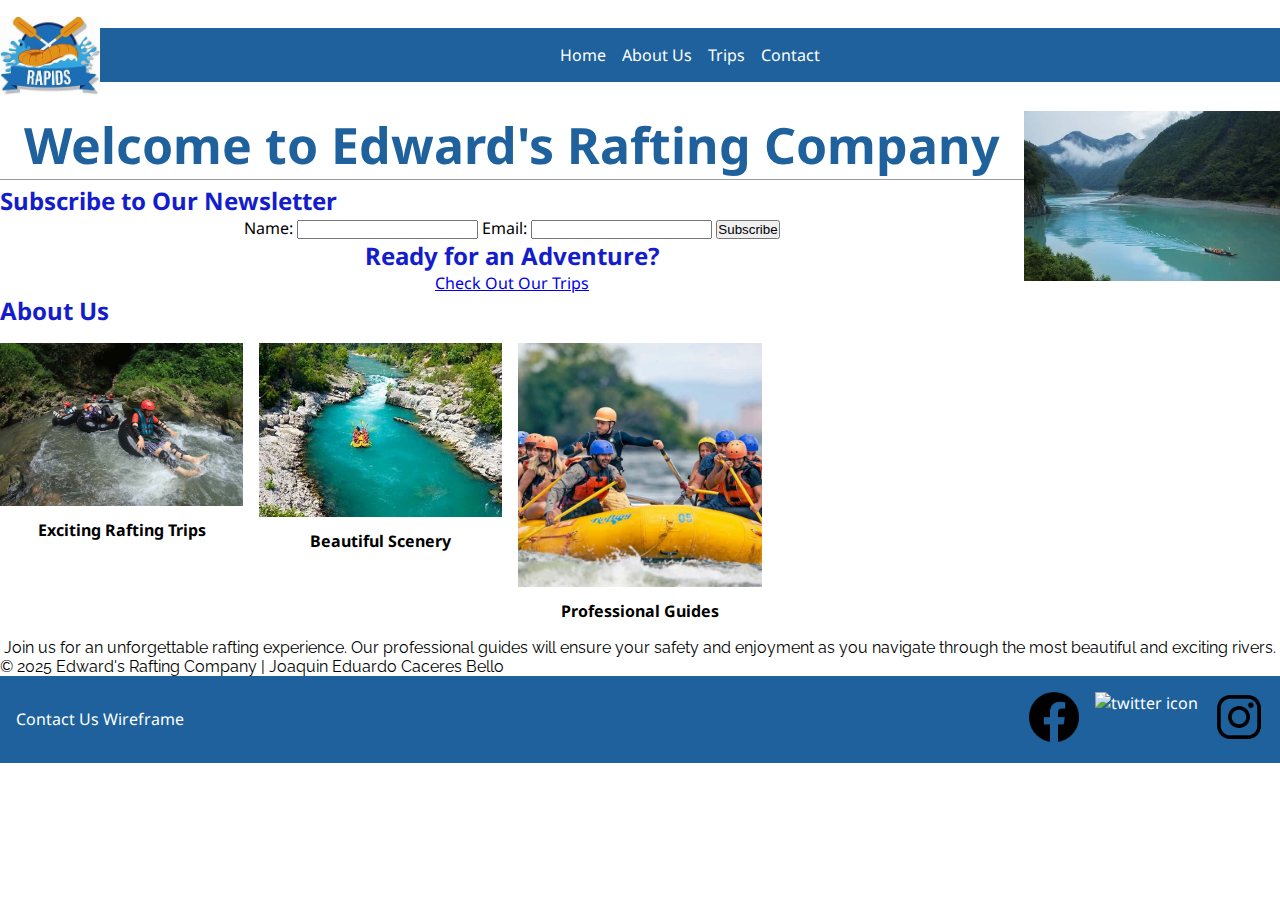
==== wwr/index.html @ fee35205 "index" ====
<!DOCTYPE html>
<html lang="en">

<head>
    <meta charset="UTF-8">
    <meta name="viewport" content="width=device-width, initial-scale=1.0">
    <meta name="description" content="Welcome to Edward's Rafting Company. Experience the best rafting adventures.">
    <meta name="author" content="Edward">
    <link rel="stylesheet" href="styles/rafting.css">
    <title>Home - Edward's Rafting Company</title>

    <link rel="preconnect" href="https://fonts.googleapis.com">
    <link rel="preconnect" href="https://fonts.gstatic.com" crossorigin>
    <link
        href="https://fonts.googleapis.com/css2?family=Noto+Sans:ital,wght@0,100..900;1,100..900&family=Raleway&display=swap"
        rel="stylesheet">
</head>

<body>
    <header>
        <div class="header-grid">
            <img src="images/logo.jpeg" alt="logo" width="100">
            <nav class="underlines">
                <ul>
                    <li><a href="index.html">Home</a></li>
                    <li><a href="about.html">About Us</a></li>
                    <li><a href="trips.html">Trips</a></li>
                    <li><a href="contact.html">Contact</a></li>
                </ul>
            </nav>
        </div>
    </header>
    <main>
        <div class="divhero">
            <img src="images/main-imagen.jpg" alt="Rafting Adventure">
            <h1>Welcome to Edward's Rafting Company</h1>
        </div>
        <section id="newsletter">
            <h2 class="center-text">Subscribe to Our Newsletter</h2>
            <form action="#" method="post" class="center-content">
                <label for="name">Name:</label>
                <input type="text" id="name" name="name" required>
                <label for="email">Email:</label>
                <input type="email" id="email" name="email" required>
                <button type="submit">Subscribe</button>
            </form>
        </section>
        <section id="call-to-action" class="center-content">
            <h2>Ready for an Adventure?</h2>
            <a href="trips.html" class="button">Check Out Our Trips</a>
        </section>
        <section id="about-us">
            <h2 class="center-text">About Us</h2>
            <div class="adventures-grid">
                <figure>
                    <img src="images/adventure1.jpg" alt="Adventure 1">
                    <figcaption>Exciting Rafting Trips</figcaption>
                </figure>
                <figure>
                    <img src="images/adventure2.jpg" alt="Adventure 2">
                    <figcaption>Beautiful Scenery</figcaption>
                </figure>
                <figure>
                    <img src="images/adventure3.jpg" alt="Adventure 3">
                    <figcaption>Professional Guides</figcaption>
                </figure>
            </div>
            <p class="center-content">Join us for an unforgettable rafting experience. Our professional guides will
                ensure your safety and enjoyment as you navigate through the most beautiful and exciting rivers.</p>
        </section>
    </main>
    <footer>
        <p>© 2025 Edward's Rafting Company | Joaquin Eduardo Caceres Bello</p>
        <nav class="footer-nav">
            <a href="https://app.moqups.com/7Sgd8OSpomgsWotNxYtpk9iT9Ol05QUK/view/page/ad64222d5">Contact Us
                Wireframe</a>
            <div class="social-links">
                <a href="https://facebook.com">
                    <img src="images/facebook.webp" alt="facebook icon" width="50">
                </a>
                <a href="https://twitter.com">
                    <img src="images/twitter.webp" alt="twitter icon" width="50">
                </a>
                <a href="https://instagram.com">
                    <img src="images/instagram.webp" alt="instagram icon" width="50">
                </a>
            </div>
        </nav>
    </footer>
</body>

</html>
---- wwr/styles/rafting.css ----
:root {
    --color: #1E619C;
}

* {
    margin: 0;
    padding: 0;
    box-sizing: border-box;
}

body {
    font-family: "Noto Sans", serif;
}

header {
    margin: 1rem auto;
}

.header-grid {
    display: grid;
    grid-template-columns: auto 1fr;
    align-items: center;
}

nav {
    display: flex;
    justify-content: space-around;
    background-color: var(--color);
    padding: 1rem;
}

nav ul {
    display: flex;
    list-style: none;
    gap: 1rem;
}

nav a {
    color: white;
    text-decoration: none;
}

.divhero img {
    position: relative;
    display: block;
    width: 20%;
    height: auto;
    float: right;
}

.divhero h1 {
    color: var(--color);
    text-align: center;
    font-size: 50px;
    border-bottom: 1px solid #999;
    margin-bottom: 0.3rem;
}

#img1 {
    width: 100%;
}

article {
    position: absolute;
    top: 280px;
    background: radial-gradient(#eee, #003665);
    border: 1px solid #000;
    padding: 0.65rem;
    box-shadow: 0 0 30px #111;
    opacity: 0.9;
}

#rafting0 img {
    width: 50%;
}

h2 {
    color: #141DCC;
}

p {
    font-family: "Raleway", serif;
    font-weight: 400;
    font-style: normal;
}

.adventures-grid {
    display: grid;
    grid-template-columns: repeat(5, 1fr);
    gap: 1rem;
    margin: 1rem 0;
}

.adventures-grid figure {
    text-align: center;
}

.adventures-grid img {
    width: 100%;
    height: auto;
}

.adventures-grid figcaption {
    margin-top: 0.5rem;
    font-weight: bold;
}

footer nav.footer-nav {
    display: flex;
    justify-content: space-between;
    align-items: center;
}

footer nav.footer-nav .social-links {
    display: flex;
    gap: 1rem;
}

.team-grid {
    display: grid;
    grid-template-columns: repeat(3, 1fr);
    gap: 1rem;
    margin: 2rem 0;
}

.team-grid figure {
    text-align: center;
}

.team-grid img {
    width: 150px;
    height: auto;
    border-radius: 50%;
}

.team-grid figcaption {
    margin-top: 0.5rem;
    font-weight: bold;
}

#contact-form fieldset {
    border: 1px solid #ccc;
    padding: 1rem;
    border-radius: 4px;
    width: 100%;
    max-width: 600px;
}

#contact-form legend {
    font-weight: bold;
    font-size: 1.2rem;
}

#contact-form form {
    display: grid;
    grid-template-columns: 1fr;
    gap: 1rem;
}

#contact-form label {
    font-weight: bold;
}

#contact-form input[type="text"],
#contact-form input[type="email"],
#contact-form textarea {
    width: 100%;
    padding: 0.5rem;
    border: 1px solid #ccc;
    border-radius: 4px;
}

#contact-form .radio-group {
    display: flex;
    align-items: center;
    gap: 0.5rem;
}

#contact-form button {
    padding: 0.75rem 1.5rem;
    background-color: var(--color);
    color: white;
    border: none;
    border-radius: 4px;
    cursor: pointer;
}

#contact-form button:hover {
    background-color: #145a86;
}

.center-content {
    text-align: center;
}

#contact-form .checkbox-group {
    display: flex;
    flex-direction: column;
    align-items: flex-start;
}
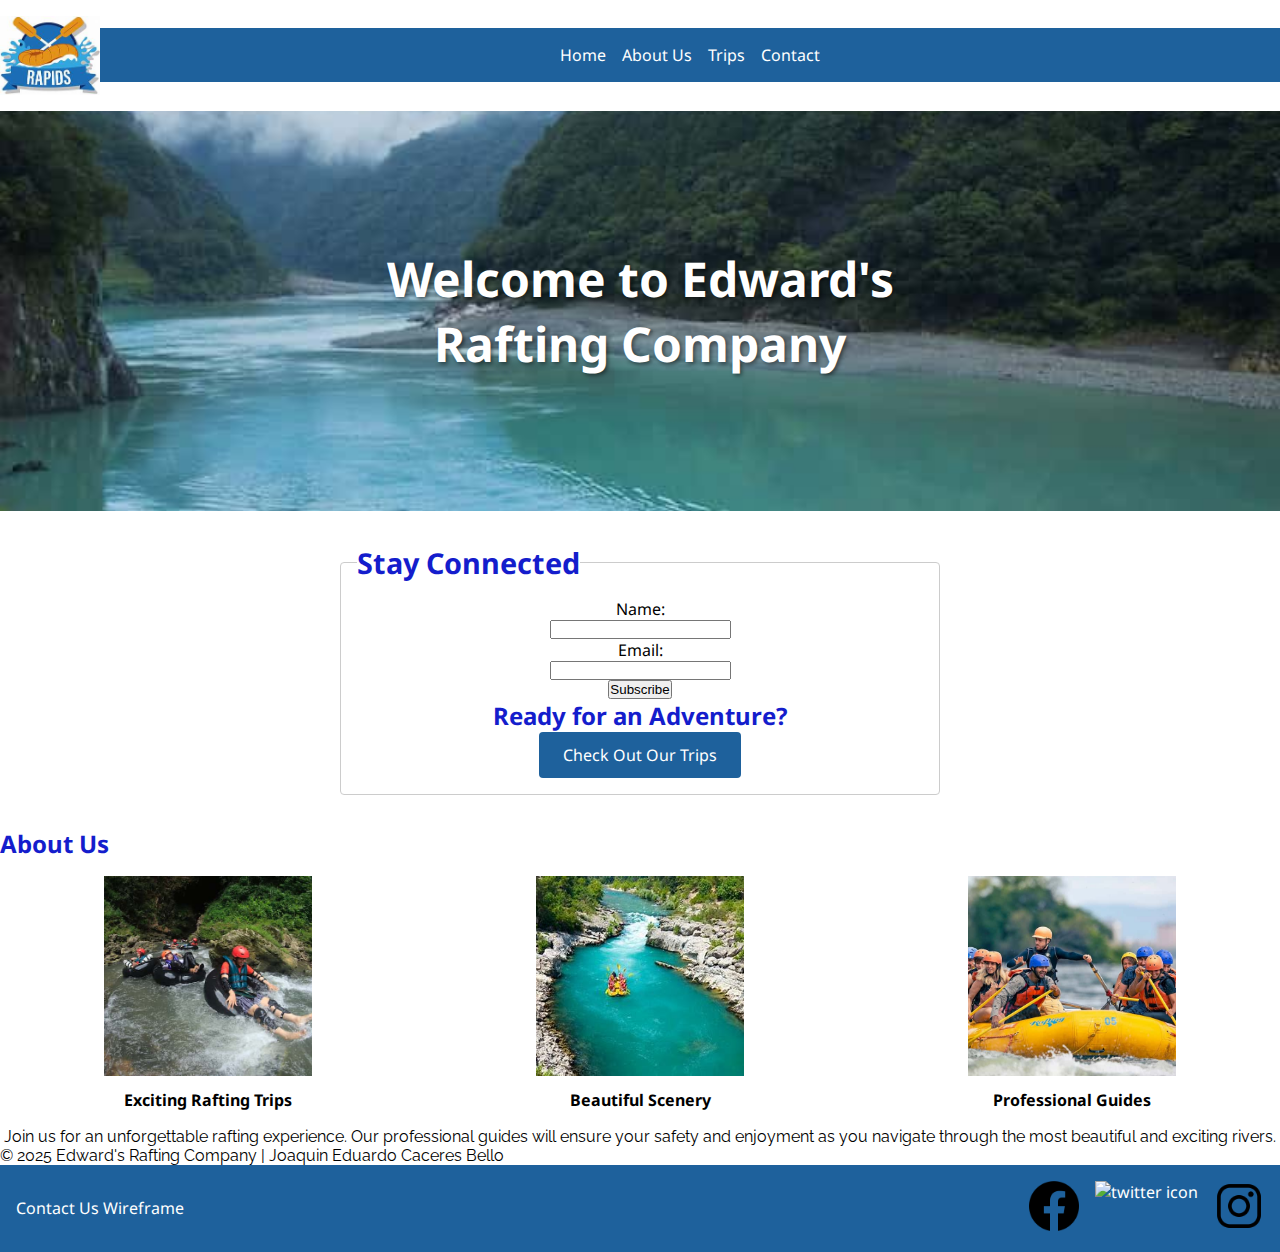
==== commit b4cf3d75: "index" ====
--- a/wwr/index.html
+++ b/wwr/index.html
@@ -16,7 +16,7 @@
         rel="stylesheet">
 </head>
 
-<body>
+<body id="home-page">
     <header>
         <div class="header-grid">
             <img src="images/logo.jpeg" alt="logo" width="100">
@@ -31,23 +31,27 @@
         </div>
     </header>
     <main>
-        <div class="divhero">
-            <img src="images/main-imagen.jpg" alt="Rafting Adventure">
-            <h1>Welcome to Edward's Rafting Company</h1>
+        <div class="hero">
+            <img src="images/main-imagen.jpg" alt="Rafting Adventure" class="hero-image">
+            <h1 class="hero-text">Welcome to Edward's Rafting Company</h1>
         </div>
-        <section id="newsletter">
-            <h2 class="center-text">Subscribe to Our Newsletter</h2>
-            <form action="#" method="post" class="center-content">
-                <label for="name">Name:</label>
-                <input type="text" id="name" name="name" required>
-                <label for="email">Email:</label>
-                <input type="email" id="email" name="email" required>
-                <button type="submit">Subscribe</button>
-            </form>
-        </section>
-        <section id="call-to-action" class="center-content">
-            <h2>Ready for an Adventure?</h2>
-            <a href="trips.html" class="button">Check Out Our Trips</a>
+        <section id="newsletter-calltoaction">
+            <fieldset>
+                <legend>
+                    <h2 class="center-text">Stay Connected</h2>
+                </legend>
+                <form action="#" method="post" class="center-content">
+                    <label for="name">Name:</label>
+                    <input type="text" id="name" name="name" required>
+                    <label for="email">Email:</label>
+                    <input type="email" id="email" name="email" required>
+                    <button type="submit">Subscribe</button>
+                </form>
+                <div class="center-content">
+                    <h2>Ready for an Adventure?</h2>
+                    <a href="trips.html" class="button">Check Out Our Trips</a>
+                </div>
+            </fieldset>
         </section>
         <section id="about-us">
             <h2 class="center-text">About Us</h2>
--- a/wwr/styles/rafting.css
+++ b/wwr/styles/rafting.css
@@ -198,3 +198,109 @@
     flex-direction: column;
     align-items: flex-start;
 }
+
+#contact-page main {
+    display: flex;
+    flex-direction: column;
+    align-items: center;
+    text-align: center;
+}
+
+#contact-page main div {
+    display: flex;
+    justify-content: center;
+    gap: 20px;
+}
+
+#contact-page main figure img {
+    border-radius: 50%;
+    width: 150px;
+    height: 150px;
+    object-fit: cover;
+}
+
+#home-page .hero {
+    position: relative;
+    width: 100%;
+    height: 400px;
+    overflow: hidden;
+}
+
+#home-page .hero-image {
+    width: 100%;
+    height: 100%;
+    object-fit: cover;
+}
+
+#home-page .hero-text {
+    position: absolute;
+    top: 50%;
+    left: 50%;
+    transform: translate(-50%, -50%);
+    color: white;
+    font-size: 3rem;
+    text-shadow: 2px 2px 4px rgba(0, 0, 0, 0.5);
+    text-align: center;
+}
+
+#home-page #newsletter-calltoaction {
+    margin: 2rem 0;
+}
+
+#home-page #newsletter-calltoaction fieldset {
+    border: 1px solid #ccc;
+    padding: 1rem;
+    border-radius: 4px;
+    width: 100%;
+    max-width: 600px;
+    margin: 0 auto;
+}
+
+#home-page #newsletter-calltoaction legend {
+    font-weight: bold;
+    font-size: 1.2rem;
+}
+
+#home-page .center-content {
+    display: flex;
+    flex-direction: column;
+    align-items: center;
+    text-align: center;
+}
+
+#home-page .adventures-grid {
+    display: grid;
+    grid-template-columns: repeat(3, 1fr);
+    gap: 1rem;
+    margin: 1rem 0;
+}
+
+#home-page .adventures-grid figure {
+    text-align: center;
+}
+
+#home-page .adventures-grid img {
+    width: 50%;
+    height: 200px;
+    /* Ajusta la altura según sea necesario */
+    object-fit: cover;
+}
+
+#home-page .adventures-grid figcaption {
+    margin-top: 0.5rem;
+    font-weight: bold;
+}
+
+#home-page .button {
+    padding: 0.75rem 1.5rem;
+    background-color: var(--color);
+    color: white;
+    border: none;
+    border-radius: 4px;
+    cursor: pointer;
+    text-decoration: none;
+}
+
+#home-page .button:hover {
+    background-color: #145a86;
+}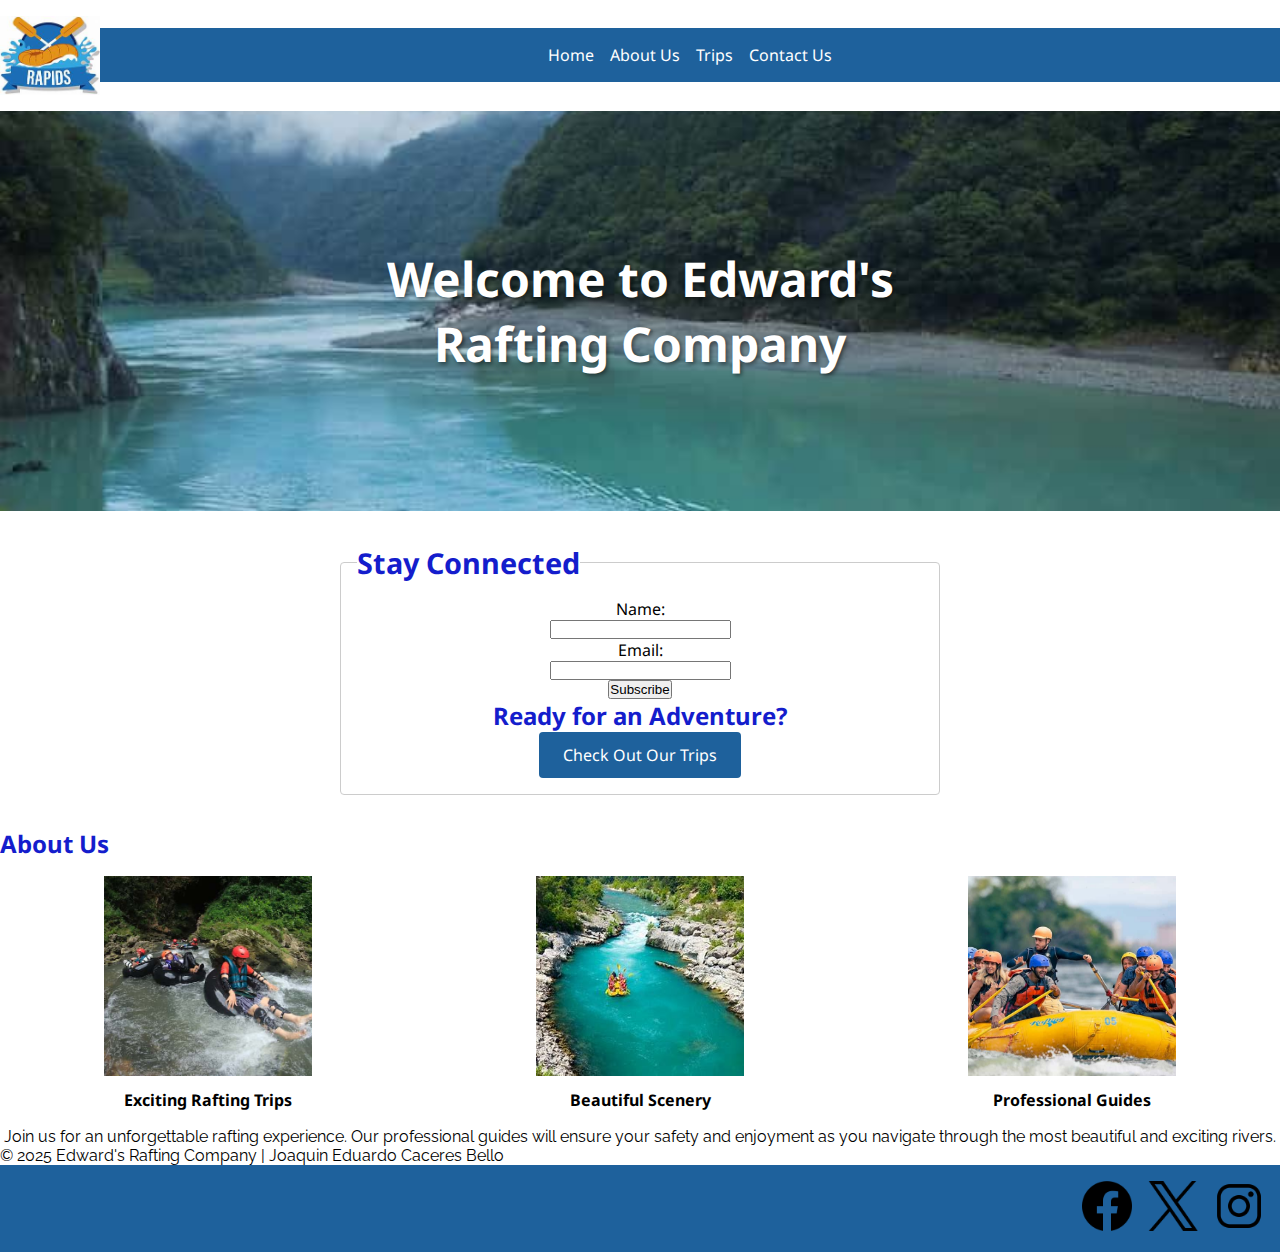
==== commit 60088a55: "trips" ====
--- a/wwr/index.html
+++ b/wwr/index.html
@@ -25,7 +25,7 @@
                     <li><a href="index.html">Home</a></li>
                     <li><a href="about.html">About Us</a></li>
                     <li><a href="trips.html">Trips</a></li>
-                    <li><a href="contact.html">Contact</a></li>
+                    <li><a href="contact.html">Contact Us</a></li>
                 </ul>
             </nav>
         </div>
@@ -76,14 +76,12 @@
     <footer>
         <p>© 2025 Edward's Rafting Company | Joaquin Eduardo Caceres Bello</p>
         <nav class="footer-nav">
-            <a href="https://app.moqups.com/7Sgd8OSpomgsWotNxYtpk9iT9Ol05QUK/view/page/ad64222d5">Contact Us
-                Wireframe</a>
             <div class="social-links">
                 <a href="https://facebook.com">
                     <img src="images/facebook.webp" alt="facebook icon" width="50">
                 </a>
                 <a href="https://twitter.com">
-                    <img src="images/twitter.webp" alt="twitter icon" width="50">
+                    <img src="images/twiter.webp" alt="twitter icon" width="50">
                 </a>
                 <a href="https://instagram.com">
                     <img src="images/instagram.webp" alt="instagram icon" width="50">
--- a/wwr/styles/rafting.css
+++ b/wwr/styles/rafting.css
@@ -105,13 +105,13 @@
     font-weight: bold;
 }
 
-footer nav.footer-nav {
-    display: flex;
-    justify-content: space-between;
-    align-items: center;
-}
-
-footer nav.footer-nav .social-links {
+.footer-nav {
+    display: flex;
+    justify-content: flex-end;
+    align-items: center;
+}
+
+.footer-nav .social-links {
     display: flex;
     gap: 1rem;
 }
@@ -217,6 +217,22 @@
     width: 150px;
     height: 150px;
     object-fit: cover;
+}
+
+#contact-page .footer-nav {
+    display: flex;
+    justify-content: space-between;
+    align-items: center;
+}
+
+#contact-page .footer-nav a {
+    margin-right: auto;
+}
+
+#contact-page .footer-nav .social-links {
+    display: flex;
+    gap: 1rem;
+    justify-content: flex-end;
 }
 
 #home-page .hero {
@@ -282,7 +298,6 @@
 #home-page .adventures-grid img {
     width: 50%;
     height: 200px;
-    /* Ajusta la altura según sea necesario */
     object-fit: cover;
 }
 
@@ -303,4 +318,76 @@
 
 #home-page .button:hover {
     background-color: #145a86;
+}
+
+#trip-descriptions .trips-grid {
+    display: grid;
+    grid-template-columns: 1fr;
+    gap: 1rem;
+}
+
+#trip-descriptions .trip-item {
+    display: flex;
+    align-items: center;
+    gap: 1rem;
+}
+
+#trip-descriptions .trip-item:nth-child(odd) {
+    flex-direction: row;
+}
+
+#trip-descriptions .trip-item:nth-child(even) {
+    flex-direction: row-reverse;
+}
+
+#trip-descriptions .trip-item img {
+    width: 50%;
+    height: auto;
+    max-height: 200px;
+    object-fit: cover;
+}
+
+#trip-descriptions .trip-item figcaption {
+    flex: 1;
+}
+
+#trip-summary table {
+    width: 100%;
+    border-collapse: collapse;
+    margin: 20px 0;
+}
+
+#trip-summary th,
+#trip-summary td {
+    border: 1px solid #ddd;
+    padding: 8px;
+    text-align: center;
+}
+
+#trip-summary th {
+    background-color: #f2f2f2;
+}
+
+#trip-summary tbody {
+    display: table-row-group;
+}
+
+#trip-summary tbody tr {
+    display: table-row;
+}
+
+#trips-page .footer-nav {
+    display: flex;
+    justify-content: space-between;
+    align-items: center;
+}
+
+#trips-page .footer-nav a {
+    margin-right: auto;
+}
+
+#trips-page .footer-nav .social-links {
+    display: flex;
+    gap: 1rem;
+    justify-content: flex-end;
 }